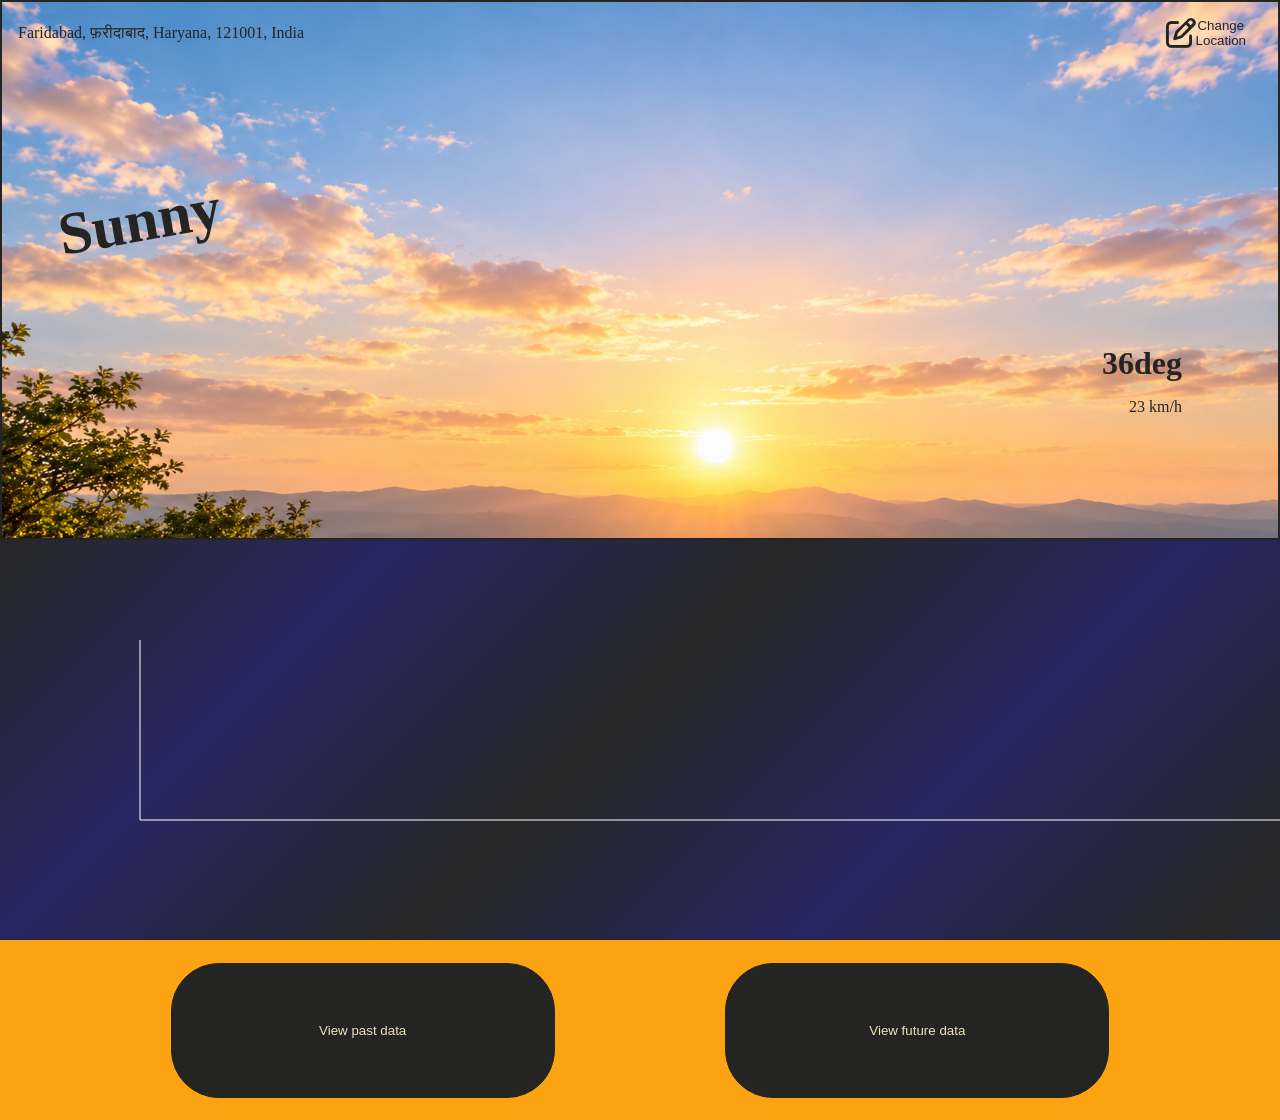
==== index.html @ ccde49ba "first uploaded" ====
<!doctype html>
<html lang="en">
<head>
    <meta charset="UTF-8">
    <meta name="viewport" content="width=device-width, initial-scale=1.0">

    <title>Weather Forecast | Real-Time Weather & Temperature</title>

    <meta name="description" content="Check real-time weather conditions, temperature, humidity, wind speed, and hourly forecasts with an interactive weather graph.">

    <meta name="author" content="Kabeerul Ali">

    <meta name="keywords" content="Weather App, Weather Forecast, Real-Time Weather, Temperature, Humidity, Wind Speed, Hourly Weather, Weather Graph, Open-Meteo API">


    <meta property="og:title" content="Weather Forecast | Real-Time Weather">

    <meta property="og:description" content="Explore real-time weather conditions, temperature, humidity, wind speed, and hourly forecasts with interactive weather graphs.">

    <meta property="og:type" content="website">

    <meta property="og:url" content="https://kabeerwebsite.com">

    <meta property="og:image" content="./image/profile.png">

    <meta property="og:image:width" content="1200">

    <meta property="og:image:height" content="630">

    <meta property="og:image:alt" content="Weather Forecast App showing weather conditions and temperature">

    <meta property="og:site_name" content="Weather Forecast">

    <meta name="twitter:card" content="summary_large_image">

    <meta name="twitter:title" content="Weather Forecast | Real-Time Weather">

    <meta name="twitter:description" content="Check real-time weather conditions, temperature, humidity, wind speed, and hourly forecasts.">

    <meta name="twitter:image" content="./image/profile.png">

    <link rel="stylesheet" href="style.css">

    <link rel="stylesheet" href="https://cdnjs.cloudflare.com/ajax/libs/font-awesome/6.7.2/css/all.min.css">
</head>
  <body>
    <div class="showmsg">hi i am error so please v</div>

    <div class="top">
      <div class="head">
        <p id="location">Faridabad, फ़रीदाबाद, Haryana, 121001, India</p>
        <button id="changeloc">
          <i class="fa-regular fa-pen-to-square"></i>Change <br />Location
        </button>
      </div>
      <h1 id="weather">Sunny</h1>
      <h1 id="temprature">36deg</h1>
      <p id="wind">23 km/h</p>
    </div>

    <div class="canvas-container">
      <canvas class="canvas" width="2000" height="400"></canvas>
    </div>
    <div class="bottom">
      <button class="pastdata">View past data</button>
      <button class="futuredata">View future data</button>
    </div>
    <div class="selectaddress">
      <input type="text" placeholder="pincode,placename" id="input" />
      <div class="btn">
        <button id="cancle">Cancle <span>+</span></button>
        <button type="submit" id="confirm">
          Confirm
          <span> <i class="fa-solid fa-check"></i></span>
        </button>
      </div>
      <div class="currentloc">
        <button id="clbtn"><i class="fa-solid fa-plus"></i></button>
        <h3>Use Current loc</h3>
      </div>
    </div>
    <script src="./data.js"></script>
    <script src="./graph.js"></script>
    <script src="./script.js"></script>
  </body>
</html>
---- style.css ----
:root {
    --bg: #242423;
    --text: #fca311;
    --border: #242423;
    --bg2: #eae2b7;
}

* {
    padding: 0;
    margin: 0;
    box-sizing: border-box;
    /* background-color: #242423; */
    color: var(--bg);
}

body {
    background-color: #242423;
    overflow-x: hidden;
}

button:hover {
    cursor: pointer;
}

.top {
    padding: 1rem;
    height: 60vh;
    width: 100%;
    background-color: pink;
    border: 2px solid var(--border);
    background-image: url(./image/0.png);
    background-size: cover;
}

.head {
    display: flex;
    align-items: center;
    justify-content: space-between;
}

.head button {
    margin-right: 1rem;
    background: transparent;
    border: none;
    display: flex;
    justify-content: center;
    align-items: center;
}

.head button i {
    font-size: 30px;
}

#weather {
    margin: 3rem 0 0 2rem;
    transform: rotate(-10deg);
    font-size: 60px;
}

#temprature {
    margin-top: 20vh;
    text-align: right;
    margin-right: 5rem;
}

#wind {
    text-align: right;
    margin-top: 1rem;
    margin-right: 5rem;
}

.canvas-container {
    width: 100%;
    overflow-x: auto;
    overflow-y: hidden;
}

.canvas {
    display: block;
    width: 2000px;
    height: 400px;
    max-width: none;
     background: linear-gradient(135deg, #272727, #262662, #272727, #262662, #272727, #262662, #272727);

}
canvas:hover{
    cursor: pointer;
}
.bottom{
    height: 20vh;
    width: 100vw;
    background-color: var(--text);
    display: flex;
    justify-content: space-evenly;
    align-items: center;

    
}
.bottom button{
    height: 15vh;
    width: 30vw;
    border: 1px solid var(--border);
    border-radius: 3rem;
    color: var(--bg2);
    display: flex;
    align-items: center;
    justify-content: center;
    background-color:var(--bg);
}

.selectaddress{
    background-color: 	#9faac3;
    border: 2px solid green;
    width: 400px;
    height: 70vh;
    border-radius: 2rem;
    padding: 2rem;
    position: fixed;
    top: 37.4%;
    left: 50%;
    transform: translate(-50%, -50%);
    display: flex;
    flex-direction: column;
    align-items: center;
    display: none;
    
}
.selectaddress input{
    width: 100%;
    height: 3rem;
    border: 2px solid green;
    border-radius: 2rem;
    background-color: transparent;
    padding-left: 1rem;
    font-size: 1.4rem;

}

.showmsg{
    width: 80vw;
    height: auto;
    padding: 10px;
    border: 2px solid rgba(52, 186, 52,1);
    border-radius: 2rem;
    color: green;
    background-color: rgba(12, 23, 56, 1);
     margin-top: 10px;
    margin-left: 10vw;
    z-index: 10;
    position: fixed;
    display: none;
    text-align: center;
    animation: showMessage 2s ease forwards;      
}
@keyframes showMessage {
0% {
transform: translateY(-100px);
opacity: 0;
}

15% {
    transform: translateY(0);
    opacity: 1;
}
50%{
      transform: translateY(0);
    opacity: 1;
}

75% {
    transform: translateY(0);
    opacity: 0.5;
}

100% {
    transform: translateY(0);
    opacity: 0;
}
}



.currentloc{
    display: flex;
    flex-direction: column;
    justify-content: center;
    align-items: center;

}
.currentloc button{
    height: 85px;
    width: 210px;
    border-radius: 3rem;
    margin: 1.5rem 0 1.5rem 0;
    font-size: 30px;
    background-color:  #f0efbb;;
}
#cancle span{
    font-size: 40px;
    margin-left: 7px;
    transform: rotate(45deg);
    color: red;
}
#confirm span i{
    color: green;
     font-size: 20px;
    margin-left: 7px;
}

.btn{
    height: 7rem;
    width: 100%;
    margin: 1rem;
    display: flex;
    justify-content: space-evenly;
    align-items: center;
}
.btn button{
    height: 2.4rem;
    width: 7rem;
    border: 2px solid green;
    border-radius: 1.5rem;
    color: black;
    font-size: 1rem;
    background-color: #f0efbb;
    display: flex;
    justify-content: center;
    align-items: center;
}
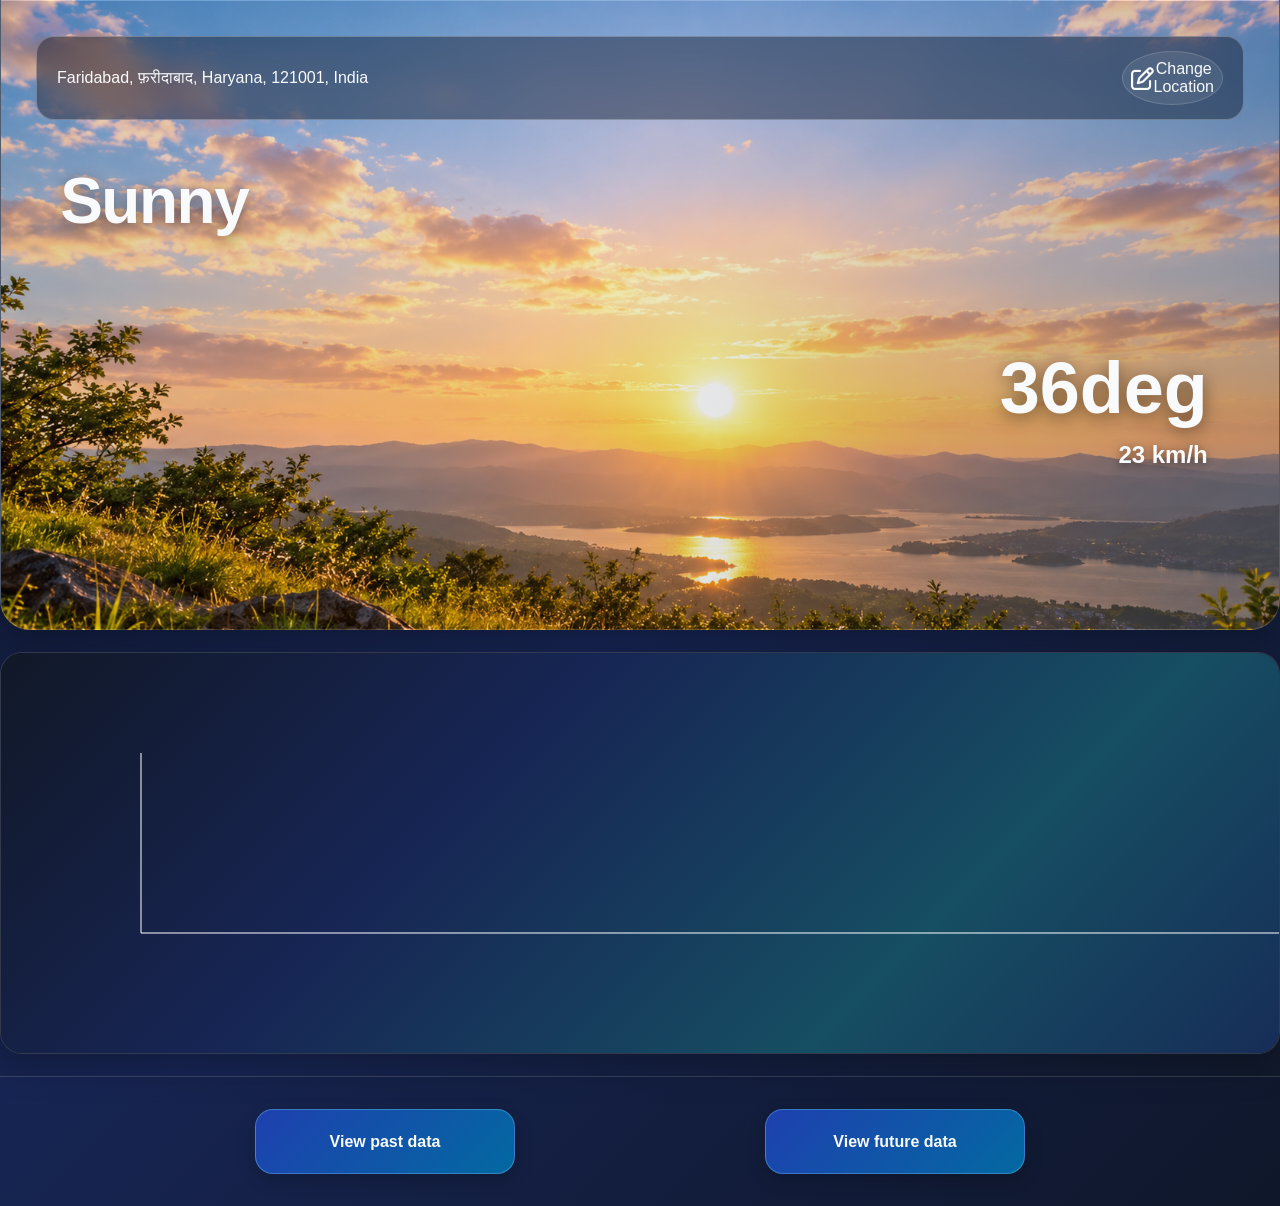
==== commit 45b33670: "currect orders" ====
--- a/index.html
+++ b/index.html
@@ -1,48 +1,74 @@
 <!doctype html>
 <html lang="en">
-<head>
-    <meta charset="UTF-8">
-    <meta name="viewport" content="width=device-width, initial-scale=1.0">
+  <head>
+    <meta charset="UTF-8" />
+    <meta name="viewport" content="width=device-width, initial-scale=1.0" />
+    <meta name="theme-color" content="#101827" />
+    <meta name="author" content="Kabeerul Ali" />
+    <meta
+      name="description"
+      content="Check real-time weather, temperature, humidity, wind speed, and hourly forecasts with interactive weather graphs."
+    />
+    <meta
+      name="keywords"
+      content="Weather App, Weather Forecast, Real-Time Weather, Temperature, Humidity, Wind Speed, Hourly Weather, Weather Graph, Open-Meteo API"
+    />
+    <meta name="robots" content="index, follow" />
 
     <title>Weather Forecast | Real-Time Weather & Temperature</title>
 
-    <meta name="description" content="Check real-time weather conditions, temperature, humidity, wind speed, and hourly forecasts with an interactive weather graph.">
+    <link rel="icon" type="image/png" href="./image/profile.png" />
+    <link rel="apple-touch-icon" href="./image/profile.png" />
 
-    <meta name="author" content="Kabeerul Ali">
+    <meta property="og:title" content="Weather Forecast | Real-Time Weather" />
+    <meta
+      property="og:description"
+      content="Explore real-time weather conditions, temperature, humidity, wind speed, and hourly forecasts with interactive weather graphs."
+    />
+    <meta property="og:type" content="website" />
+    <meta property="og:url" content="https://weatherbykabeer.netlify.app/" />
+    <meta property="og:site_name" content="Weather Forecast" />
+    <meta property="og:locale" content="en_IN" />
+    <meta
+      property="og:image"
+      content="./image/profile.png"
+    />
+    <meta
+      property="og:image:secure_url"
+      content="./image/profile.png"
+    />
+    <meta property="og:image:type" content="image/png" />
+    <meta property="og:image:width" content="1200" />
+    <meta property="og:image:height" content="630" />
+    <meta
+      property="og:image:alt"
+      content="Weather Forecast App by Kabeerul Ali"
+    />
 
-    <meta name="keywords" content="Weather App, Weather Forecast, Real-Time Weather, Temperature, Humidity, Wind Speed, Hourly Weather, Weather Graph, Open-Meteo API">
+    <meta name="twitter:card" content="summary_large_image" />
+    <meta name="twitter:title" content="Weather Forecast | Real-Time Weather" />
+    <meta
+      name="twitter:description"
+      content="Check real-time weather, temperature, humidity, wind speed, and hourly forecasts."
+    />
+    <meta
+      name="twitter:image"
+      content="./image/profile.png"
+    />
+    <meta
+      name="twitter:image:alt"
+      content="Weather Forecast App by Kabeerul Ali"
+    />
+    <link rel="icon" type="image/png" href="./image/favicon.png" />
+    <link rel="shortcut icon" href="./image/favicon.png" />
 
+    <link rel="stylesheet" href="./style.css" />
+    <link
+      rel="stylesheet"
+      href="https://cdnjs.cloudflare.com/ajax/libs/font-awesome/6.7.2/css/all.min.css"
+    />
+  </head>
 
-    <meta property="og:title" content="Weather Forecast | Real-Time Weather">
-
-    <meta property="og:description" content="Explore real-time weather conditions, temperature, humidity, wind speed, and hourly forecasts with interactive weather graphs.">
-
-    <meta property="og:type" content="website">
-
-    <meta property="og:url" content="https://kabeerwebsite.com">
-
-    <meta property="og:image" content="./image/profile.png">
-
-    <meta property="og:image:width" content="1200">
-
-    <meta property="og:image:height" content="630">
-
-    <meta property="og:image:alt" content="Weather Forecast App showing weather conditions and temperature">
-
-    <meta property="og:site_name" content="Weather Forecast">
-
-    <meta name="twitter:card" content="summary_large_image">
-
-    <meta name="twitter:title" content="Weather Forecast | Real-Time Weather">
-
-    <meta name="twitter:description" content="Check real-time weather conditions, temperature, humidity, wind speed, and hourly forecasts.">
-
-    <meta name="twitter:image" content="./image/profile.png">
-
-    <link rel="stylesheet" href="style.css">
-
-    <link rel="stylesheet" href="https://cdnjs.cloudflare.com/ajax/libs/font-awesome/6.7.2/css/all.min.css">
-</head>
   <body>
     <div class="showmsg">hi i am error so please v</div>
 
--- a/style.css
+++ b/style.css
@@ -1,78 +1,196 @@
 :root {
-    --bg: #242423;
+    --bg: #101827;
+    --bg2: #1b2940;
     --text: #fca311;
-    --border: #242423;
-    --bg2: #eae2b7;
+    --border: rgba(255, 255, 255, 0.15);
+    --white: #f8fafc;
+    --muted: #cbd5e1;
+    --accent: #38bdf8;
+    --glass: rgba(15, 23, 42, 0.65);
+    --radius: 22px;
+    --shadow: 0 12px 35px rgba(0, 0, 0, 0.25);
 }
 
 * {
+    margin: 0;
     padding: 0;
-    margin: 0;
     box-sizing: border-box;
-    /* background-color: #242423; */
-    color: var(--bg);
+}
+
+html {
+    scroll-behavior: smooth;
 }
 
 body {
-    background-color: #242423;
+    min-height: 100vh;
+    background: linear-gradient(135deg, #0f172a, #172554, #101827);
+    color: var(--white);
+    font-family: Arial, Helvetica, sans-serif;
     overflow-x: hidden;
 }
 
-button:hover {
+button,
+input {
+    font: inherit;
+}
+
+button {
     cursor: pointer;
-}
+    -webkit-tap-highlight-color: transparent;
+}
+
+button:focus-visible,
+input:focus-visible {
+    outline: 2px solid var(--accent);
+    outline-offset: 4px;
+}
+
+button,
+.selectaddress,
+.showmsg {
+    transition:
+        background-color 0.25s ease,
+        border-color 0.25s ease,
+        box-shadow 0.25s ease;
+}
+
+/* HERO SECTION */
 
 .top {
-    padding: 1rem;
-    height: 60vh;
+    position: relative;
+    isolation: isolate;
     width: 100%;
-    background-color: pink;
-    border: 2px solid var(--border);
-    background-image: url(./image/0.png);
+    min-height: 480px;
+    height: 70vh;
+    max-height: 760px;
+    padding: clamp(16px, 3vw, 35px);
+    overflow: hidden;
+    border: 1px solid var(--border);
+    border-radius: 0 0 30px 30px;
+    background-color: #334155;
+    background-image:
+        linear-gradient(
+            115deg,
+            rgba(8, 15, 30, 0.12) 0%,
+            rgba(8, 15, 30, 0.05) 45%,
+            rgba(8, 15, 30, 0.25) 100%
+        ),
+        url("./image/0.png");
+    background-position: center;
     background-size: cover;
-}
+    background-repeat: no-repeat;
+    box-shadow: var(--shadow);
+}
+
+/* HEADER */
 
 .head {
+    position: relative;
+    z-index: 2;
     display: flex;
     align-items: center;
     justify-content: space-between;
+    gap: 15px;
+    padding: 14px 20px;
+    border: 1px solid rgba(255, 255, 255, 0.25);
+    border-radius: 18px;
+    background: rgba(15, 23, 42, 0.45);
+    backdrop-filter: blur(14px);
+    -webkit-backdrop-filter: blur(14px);
 }
 
 .head button {
-    margin-right: 1rem;
-    background: transparent;
-    border: none;
     display: flex;
+    align-items: center;
     justify-content: center;
-    align-items: center;
+    min-width: 45px;
+    min-height: 45px;
+    padding: 8px;
+    color: var(--white);
+    background: rgba(255, 255, 255, 0.08);
+    border: 1px solid var(--border);
+    border-radius: 50%;
+}
+
+.head button:hover {
+    background: rgba(56, 189, 248, 0.2);
+    border-color: var(--accent);
+    box-shadow: 0 0 20px rgba(56, 189, 248, 0.15);
 }
 
 .head button i {
-    font-size: 30px;
-}
+    color: var(--white);
+    font-size: 23px;
+}
+
+/* WEATHER TITLE */
 
 #weather {
-    margin: 3rem 0 0 2rem;
-    transform: rotate(-10deg);
-    font-size: 60px;
-}
+    margin: clamp(25px, 5vh, 55px) 0 0 2%;
+    max-width: 90%;
+    color: var(--white);
+    font-size: clamp(30px, 5vw, 65px);
+    font-weight: 800;
+    letter-spacing: -1.5px;
+    line-height: 1.15;
+    text-shadow: 0 3px 15px rgba(0, 0, 0, 0.45);
+    overflow-wrap: anywhere;
+}
+
+/* TEMPERATURE */
 
 #temprature {
-    margin-top: 20vh;
+    margin-top: clamp(40px, 12vh, 110px);
+    margin-right: 3%;
+    color: var(--white);
+    font-size: clamp(35px, 6vw, 72px);
+    font-weight: 800;
     text-align: right;
-    margin-right: 5rem;
-}
+    text-shadow: 0 3px 18px rgba(0, 0, 0, 0.5);
+}
+
+/* WIND */
 
 #wind {
+    margin-top: 12px;
+    margin-right: 3%;
+    color: var(--white);
+    font-size: clamp(16px, 2vw, 24px);
+    font-weight: 600;
     text-align: right;
-    margin-top: 1rem;
-    margin-right: 5rem;
-}
+    text-shadow: 0 2px 10px rgba(0, 0, 0, 0.55);
+}
+
+/* CANVAS GRAPH */
 
 .canvas-container {
+    position: relative;
     width: 100%;
+    max-width: 100%;
+    margin: 22px 0;
     overflow-x: auto;
     overflow-y: hidden;
+    border: 1px solid var(--border);
+    border-radius: var(--radius);
+    background: rgba(15, 23, 42, 0.8);
+    box-shadow: var(--shadow);
+    scrollbar-width: thin;
+    scrollbar-color: #38bdf8 #172033;
+    -webkit-overflow-scrolling: touch;
+}
+
+.canvas-container::-webkit-scrollbar {
+    height: 8px;
+}
+
+.canvas-container::-webkit-scrollbar-track {
+    background: #172033;
+    border-radius: 10px;
+}
+
+.canvas-container::-webkit-scrollbar-thumb {
+    background: #38bdf8;
+    border-radius: 10px;
 }
 
 .canvas {
@@ -80,150 +198,433 @@
     width: 2000px;
     height: 400px;
     max-width: none;
-     background: linear-gradient(135deg, #272727, #262662, #272727, #262662, #272727, #262662, #272727);
-
-}
-canvas:hover{
-    cursor: pointer;
-}
-.bottom{
-    height: 20vh;
-    width: 100vw;
-    background-color: var(--text);
+    background: linear-gradient(
+        135deg,
+        #111827,
+        #172554,
+        #164e63,
+        #172554,
+        #111827
+    );
+}
+
+canvas:hover {
+    cursor: crosshair;
+}
+
+/* BOTTOM BUTTON BAR */
+
+.bottom {
     display: flex;
+    align-items: center;
     justify-content: space-evenly;
-    align-items: center;
-
-    
-}
-.bottom button{
-    height: 15vh;
-    width: 30vw;
-    border: 1px solid var(--border);
-    border-radius: 3rem;
-    color: var(--bg2);
+    gap: 15px;
+    width: 100%;
+    min-height: 130px;
+    height: auto;
+    padding: 20px;
+    background: linear-gradient(135deg, #172554, #0f172a);
+    border-top: 1px solid var(--border);
+}
+
+.bottom button {
     display: flex;
     align-items: center;
     justify-content: center;
-    background-color:var(--bg);
-}
-
-.selectaddress{
-    background-color: 	#9faac3;
-    border: 2px solid green;
-    width: 400px;
-    height: 70vh;
-    border-radius: 2rem;
-    padding: 2rem;
+    width: min(30%, 260px);
+    min-height: 65px;
+    padding: 15px;
+    color: var(--white);
+    background: linear-gradient(135deg, #1e40af, #0369a1);
+    border: 1px solid rgba(125, 211, 252, 0.35);
+    border-radius: 18px;
+    font-weight: 700;
+    text-align: center;
+    box-shadow: 0 6px 18px rgba(0, 0, 0, 0.2);
+}
+
+.bottom button:hover {
+    transform: translateY(-3px);
+    background: linear-gradient(135deg, #2563eb, #0284c7);
+    box-shadow: 0 10px 25px rgba(14, 165, 233, 0.2);
+}
+
+.bottom button:active {
+    transform: scale(0.97);
+}
+
+/* ADDRESS SELECTION MODAL */
+
+.selectaddress {
     position: fixed;
-    top: 37.4%;
+    z-index: 1000;
+    top: 50%;
     left: 50%;
+    display: none;
+    flex-direction: column;
+    align-items: center;
+    gap: 18px;
+    width: min(420px, calc(100% - 30px));
+    max-height: 85vh;
+    padding: clamp(20px, 4vw, 32px);
+    overflow-y: auto;
+    color: var(--white);
+    background: rgba(20, 32, 54, 0.96);
+    border: 1px solid rgba(125, 211, 252, 0.45);
+    border-radius: 26px;
+    box-shadow: 0 25px 80px rgba(0, 0, 0, 0.55);
     transform: translate(-50%, -50%);
+    backdrop-filter: blur(20px);
+    -webkit-backdrop-filter: blur(20px);
+}
+
+.selectaddress input {
+    width: 100%;
+    min-height: 52px;
+    padding: 12px 16px;
+    color: var(--white);
+    background: rgba(255, 255, 255, 0.07);
+    border: 1px solid rgba(148, 163, 184, 0.4);
+    border-radius: 14px;
+    font-size: 16px;
+    outline: none;
+}
+
+.selectaddress input::placeholder {
+    color: #a8b5c7;
+}
+
+.selectaddress input:focus {
+    border-color: var(--accent);
+    box-shadow: 0 0 0 3px rgba(56, 189, 248, 0.12);
+}
+
+/* CURRENT LOCATION */
+
+.currentloc {
     display: flex;
     flex-direction: column;
     align-items: center;
+    justify-content: center;
+    gap: 12px;
+    width: 100%;
+}
+
+.currentloc button {
+    width: min(100%, 250px);
+    min-height: 58px;
+    margin: 10px 0;
+    padding: 12px 20px;
+    color: #082f49;
+    background: linear-gradient(135deg, #7dd3fc, #38bdf8);
+    border: none;
+    border-radius: 16px;
+    font-size: 17px;
+    font-weight: 700;
+    box-shadow: 0 8px 22px rgba(56, 189, 248, 0.18);
+}
+
+.currentloc button:hover {
+    background: linear-gradient(135deg, #bae6fd, #38bdf8);
+    box-shadow: 0 10px 28px rgba(56, 189, 248, 0.3);
+}
+
+#cancle span {
+    display: inline-flex;
+    align-items: center;
+    justify-content: center;
+    margin-left: 7px;
+    color: #fb7185;
+    font-size: 32px;
+}
+
+#confirm span i {
+    margin-left: 7px;
+    color: #22c55e;
+    font-size: 20px;
+}
+
+/* MODAL BUTTONS */
+
+.btn {
+    display: flex;
+    align-items: center;
+    justify-content: space-evenly;
+    gap: 12px;
+    width: 100%;
+    margin: 10px 0;
+}
+
+.btn button {
+    display: flex;
+    align-items: center;
+    justify-content: center;
+    min-height: 44px;
+    min-width: 100px;
+    padding: 10px 18px;
+    color: var(--white);
+    background: #1e40af;
+    border: 1px solid rgba(125, 211, 252, 0.4);
+    border-radius: 13px;
+    font-size: 15px;
+    font-weight: 600;
+}
+
+.btn button:hover {
+    background: #2563eb;
+    border-color: var(--accent);
+}
+
+/* MESSAGE BOX */
+
+.showmsg {
+    position: fixed;
+    z-index: 2000;
+    top: 15px;
+    left: 50%;
     display: none;
-    
-}
-.selectaddress input{
-    width: 100%;
-    height: 3rem;
-    border: 2px solid green;
-    border-radius: 2rem;
-    background-color: transparent;
-    padding-left: 1rem;
-    font-size: 1.4rem;
-
-}
-
-.showmsg{
-    width: 80vw;
+    width: min(600px, calc(100% - 30px));
     height: auto;
-    padding: 10px;
-    border: 2px solid rgba(52, 186, 52,1);
-    border-radius: 2rem;
-    color: green;
-    background-color: rgba(12, 23, 56, 1);
-     margin-top: 10px;
-    margin-left: 10vw;
-    z-index: 10;
-    position: fixed;
-    display: none;
+    margin: 0;
+    padding: 15px 20px;
+    color: #dcfce7;
+    background: rgba(6, 78, 59, 0.96);
+    border: 1px solid #34d399;
+    border-radius: 16px;
+    box-shadow: 0 12px 35px rgba(0, 0, 0, 0.3);
     text-align: center;
-    animation: showMessage 2s ease forwards;      
-}
+    transform: translateX(-50%);
+    animation: showMessage 2s ease forwards;
+}
+
 @keyframes showMessage {
-0% {
-transform: translateY(-100px);
-opacity: 0;
-}
-
-15% {
-    transform: translateY(0);
-    opacity: 1;
-}
-50%{
-      transform: translateY(0);
-    opacity: 1;
-}
-
-75% {
-    transform: translateY(0);
-    opacity: 0.5;
-}
-
-100% {
-    transform: translateY(0);
-    opacity: 0;
-}
-}
-
-
-
-.currentloc{
-    display: flex;
-    flex-direction: column;
-    justify-content: center;
-    align-items: center;
-
-}
-.currentloc button{
-    height: 85px;
-    width: 210px;
-    border-radius: 3rem;
-    margin: 1.5rem 0 1.5rem 0;
-    font-size: 30px;
-    background-color:  #f0efbb;;
-}
-#cancle span{
-    font-size: 40px;
-    margin-left: 7px;
-    transform: rotate(45deg);
-    color: red;
-}
-#confirm span i{
-    color: green;
-     font-size: 20px;
-    margin-left: 7px;
-}
-
-.btn{
-    height: 7rem;
-    width: 100%;
-    margin: 1rem;
-    display: flex;
-    justify-content: space-evenly;
-    align-items: center;
-}
-.btn button{
-    height: 2.4rem;
-    width: 7rem;
-    border: 2px solid green;
-    border-radius: 1.5rem;
-    color: black;
-    font-size: 1rem;
-    background-color: #f0efbb;
-    display: flex;
-    justify-content: center;
-    align-items: center;
-}
+    0% {
+        transform: translate(-50%, -100px);
+        opacity: 0;
+    }
+
+    15% {
+        transform: translate(-50%, 0);
+        opacity: 1;
+    }
+
+    70% {
+        transform: translate(-50%, 0);
+        opacity: 1;
+    }
+
+    100% {
+        transform: translate(-50%, 0);
+        opacity: 0;
+    }
+}
+
+/* TABLET */
+
+@media (max-width: 768px) {
+    .top {
+        min-height: 440px;
+        height: 65vh;
+        padding: 16px;
+        border-radius: 0 0 22px 22px;
+        background-position: center;
+    }
+
+    .head {
+        padding: 10px 14px;
+        border-radius: 15px;
+    }
+
+    .head button {
+        min-width: 42px;
+        min-height: 42px;
+    }
+
+    #weather {
+        margin-top: 35px;
+        margin-left: 0;
+        max-width: 100%;
+        font-size: clamp(30px, 7vw, 48px);
+    }
+
+    #temprature {
+        margin-top: 100px;
+        margin-right: 5px;
+        font-size: clamp(38px, 9vw, 60px);
+    }
+
+    #wind {
+        margin-right: 5px;
+        font-size: 18px;
+    }
+
+    .canvas-container {
+        margin: 15px 0;
+        border-radius: 17px;
+    }
+
+    .canvas {
+        width: 1500px;
+        height: 350px;
+    }
+
+    .bottom {
+        gap: 10px;
+        padding: 15px 10px;
+    }
+
+    .bottom button {
+        width: 32%;
+        min-height: 58px;
+        padding: 10px;
+        border-radius: 14px;
+        font-size: 14px;
+    }
+}
+
+/* MOBILE */
+
+@media (max-width: 480px) {
+    body {
+        font-size: 14px;
+    }
+
+    .top {
+        min-height: 430px;
+        height: 68vh;
+        max-height: 620px;
+        padding: 12px;
+        background-position: center;
+    }
+
+    .head {
+        gap: 8px;
+        padding: 9px 11px;
+        border-radius: 14px;
+    }
+
+    .head button {
+        min-width: 38px;
+        min-height: 38px;
+    }
+
+    .head button i {
+        font-size: 20px;
+    }
+
+    #weather {
+        margin-top: 32px;
+        font-size: clamp(28px, 9vw, 40px);
+        letter-spacing: -0.8px;
+    }
+
+    #temprature {
+        margin-top: 100px;
+        margin-right: 5px;
+        font-size: clamp(36px, 12vw, 52px);
+    }
+
+    #wind {
+        margin-top: 8px;
+        margin-right: 5px;
+        font-size: 16px;
+    }
+
+    .canvas-container {
+        margin: 12px 0;
+        border-radius: 15px;
+    }
+
+    .canvas {
+        width: 1200px;
+        height: 300px;
+    }
+
+    .bottom {
+        flex-wrap: wrap;
+        gap: 10px;
+        padding: 15px 10px;
+    }
+
+    .bottom button {
+        width: calc(50% - 10px);
+        min-height: 52px;
+        padding: 10px;
+        border-radius: 13px;
+        font-size: 13px;
+    }
+
+    .selectaddress {
+        width: calc(100% - 24px);
+        max-height: 82vh;
+        padding: 22px 16px;
+        border-radius: 20px;
+    }
+
+    .selectaddress input {
+        min-height: 48px;
+        font-size: 16px;
+    }
+
+    .currentloc button {
+        min-height: 52px;
+        font-size: 16px;
+    }
+
+    .btn {
+        gap: 8px;
+    }
+
+    .btn button {
+        min-width: 0;
+        flex: 1;
+        min-height: 44px;
+        padding: 10px;
+        font-size: 14px;
+    }
+
+    .showmsg {
+        top: 10px;
+        width: calc(100% - 20px);
+        padding: 12px 14px;
+        border-radius: 13px;
+        font-size: 14px;
+    }
+}
+
+/* SMALL MOBILE */
+
+@media (max-width: 350px) {
+    .top {
+        min-height: 400px;
+    }
+
+    #weather {
+        font-size: 27px;
+    }
+
+    #temprature {
+        margin-top: 90px;
+        font-size: 34px;
+    }
+
+    #wind {
+        font-size: 14px;
+    }
+
+    .bottom button {
+        width: 100%;
+    }
+}
+
+/* REDUCED MOTION */
+
+@media (prefers-reduced-motion: reduce) {
+    *,
+    *::before,
+    *::after {
+        scroll-behavior: auto !important;
+        animation-duration: 0.01ms !important;
+        transition-duration: 0.01ms !important;
+    }
+}
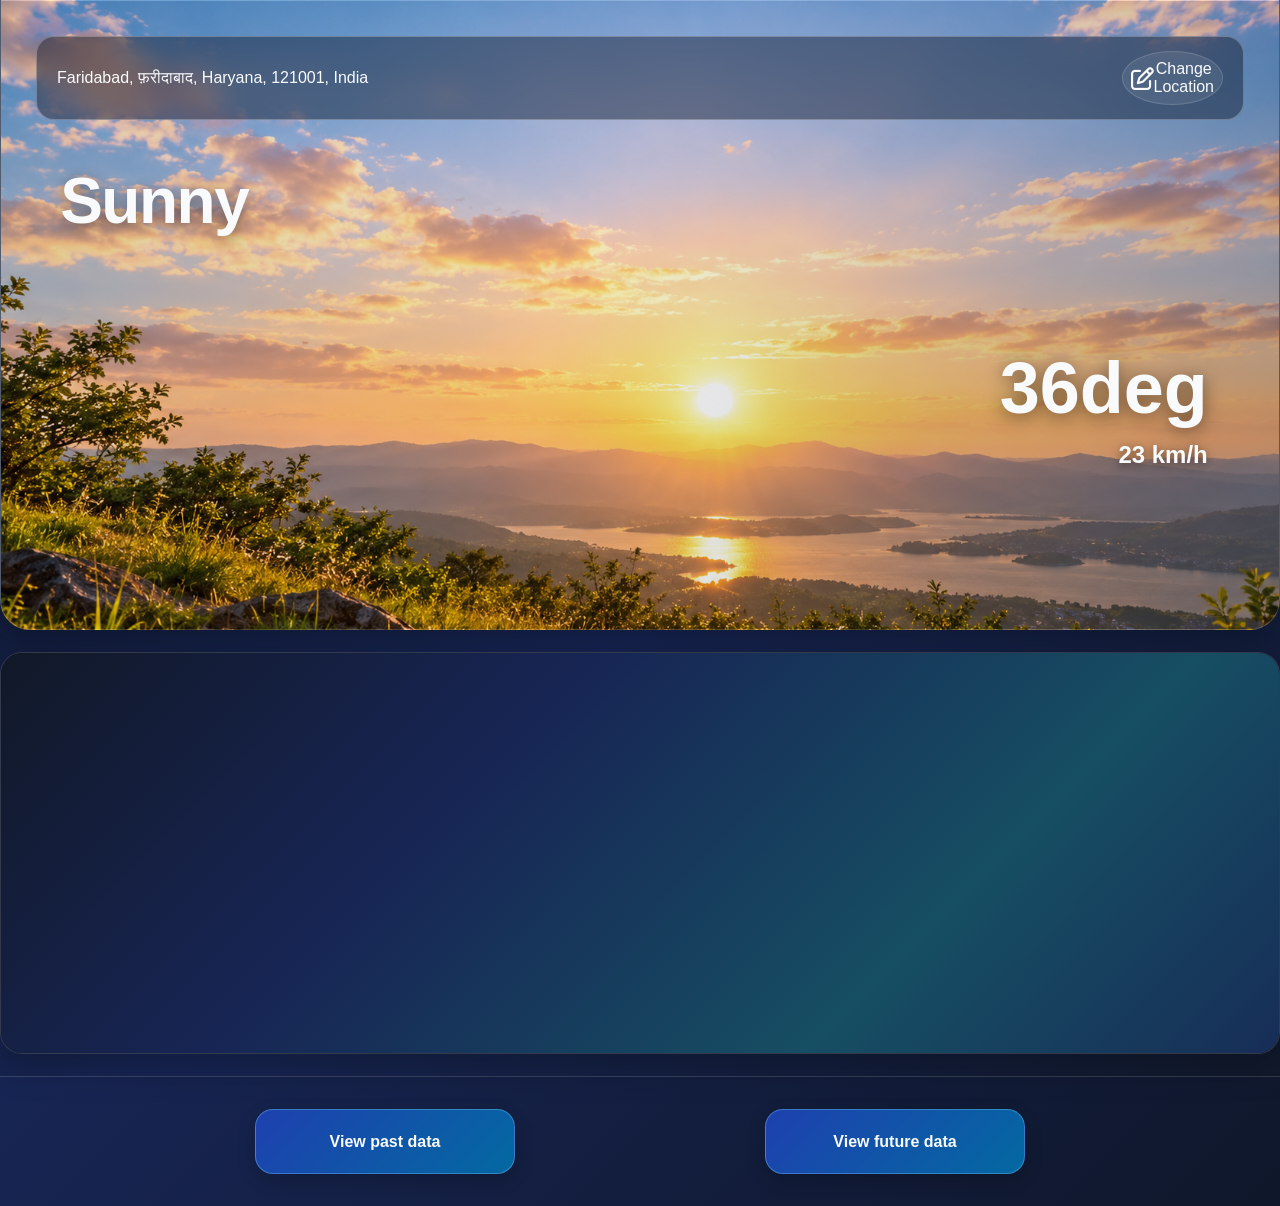
==== commit 01fbbc1f: "currect ui scrol" ====
--- a/index.html
+++ b/index.html
@@ -2,8 +2,11 @@
 <html lang="en">
   <head>
     <meta charset="UTF-8" />
-    <meta name="viewport" content="width=device-width, initial-scale=1.0" />
-    <meta name="theme-color" content="#101827" />
+    <meta
+      name="viewport"
+      content="width=device-width, initial-scale=1.0, maximum-scale=1.0, user-scalable=no"
+    />
+     <meta name="theme-color" content="#101827" />
     <meta name="author" content="Kabeerul Ali" />
     <meta
       name="description"
--- a/style.css
+++ b/style.css
@@ -10,7 +10,10 @@
     --radius: 22px;
     --shadow: 0 12px 35px rgba(0, 0, 0, 0.25);
 }
-
+html {
+  zoom: 1;
+  scroll-behavior: smooth;
+}
 * {
     margin: 0;
     padding: 0;
